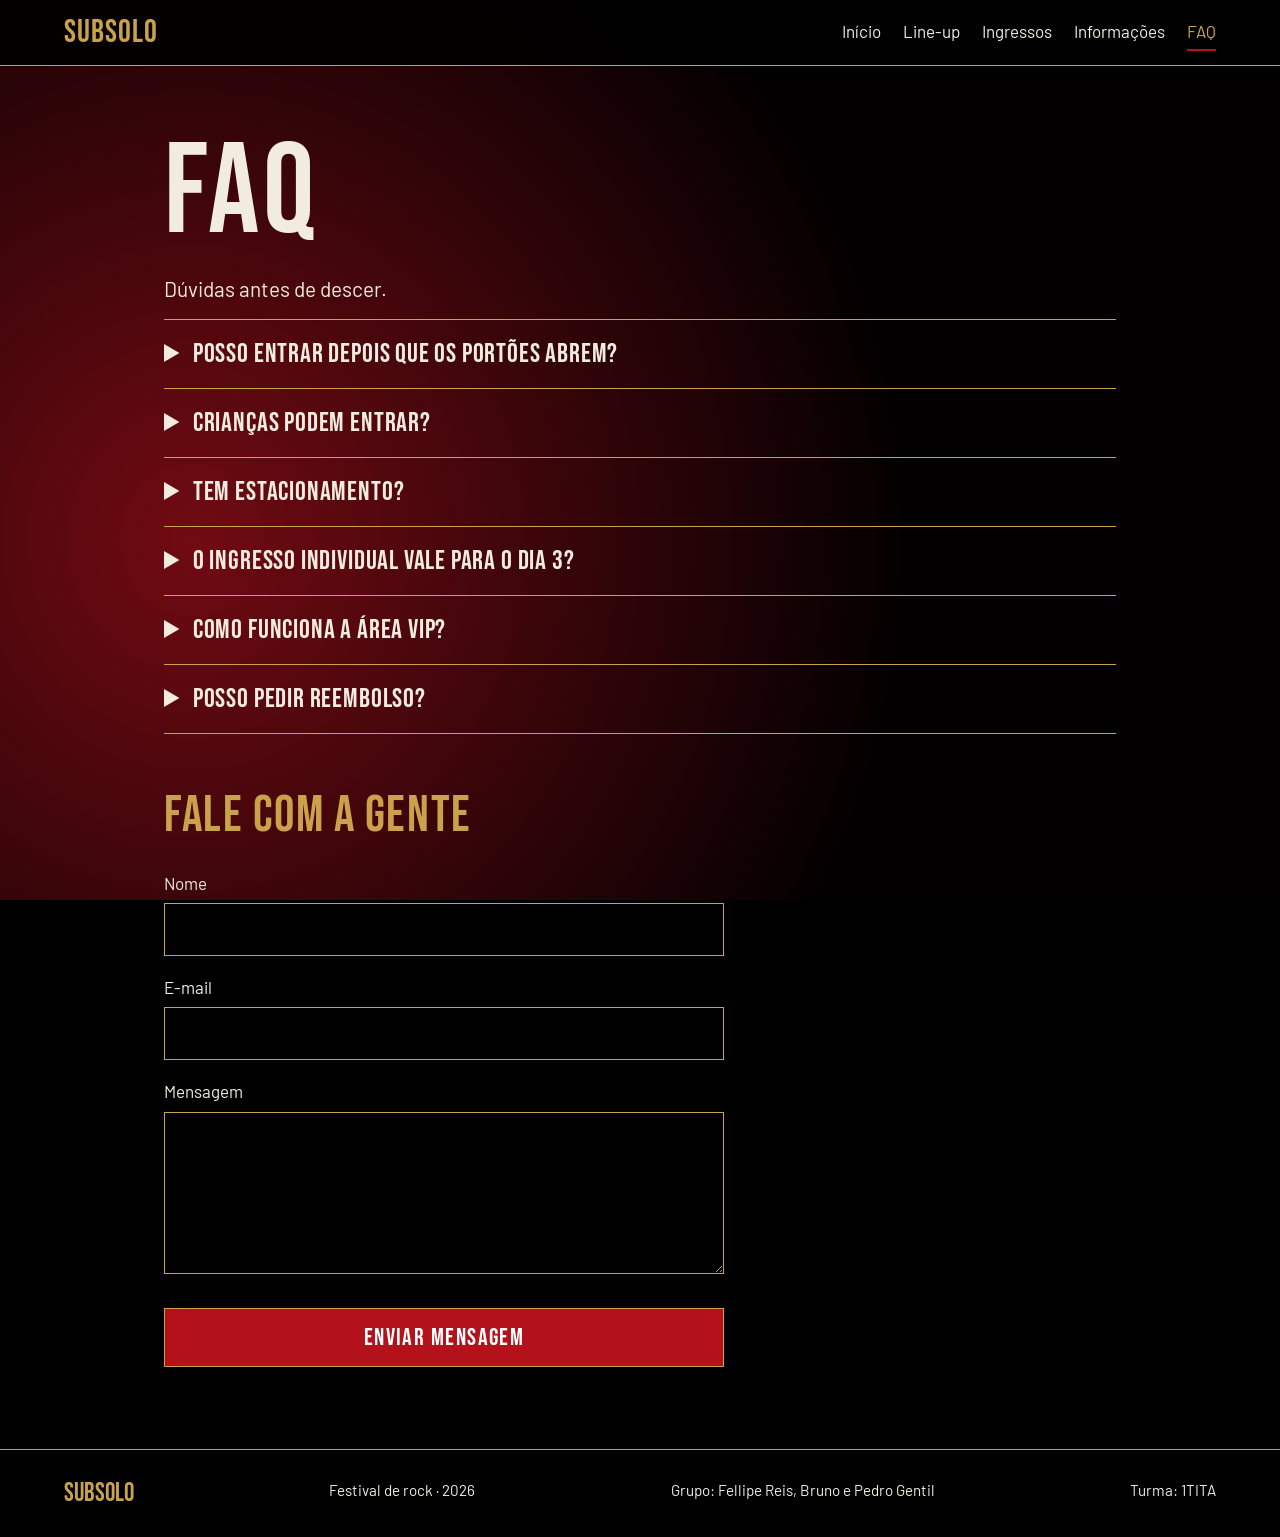
==== faq.html @ 49d37bcf "Initial commit" ====
<!DOCTYPE html><html lang="pt-BR"><head><meta charset="utf-8"><meta name="viewport" content="width=device-width,initial-scale=1"><title>FAQ | Subsolo Festival</title><link rel="preconnect" href="https://fonts.googleapis.com"><link rel="preconnect" href="https://fonts.gstatic.com" crossorigin><link href="https://fonts.googleapis.com/css2?family=Bebas+Neue&family=Barlow:wght@400;600&display=swap" rel="stylesheet"><link rel="stylesheet" href="style.css"></head><body>
<div id="bg"></div>
<header class="top"><a class="logo" href="index.html">SUBSOLO</a><nav><a href="index.html">Início</a><a href="lineup.html">Line-up</a><a href="ingressos.html">Ingressos</a><a href="informacoes.html">Informações</a><a href="faq.html" class=on aria-current=page>FAQ</a></nav></header>
<main><section class="wrap"><h1 class="pt">FAQ</h1><p class="lead">Dúvidas antes de descer.</p><div class="faq"><details><summary>Posso entrar depois que os portões abrem?</summary><p>Sim. Os portões ficam abertos das 18h até o fim do último show, mas não há reentrada após sair.</p></details><details><summary>Crianças podem entrar?</summary><p>Menores de 14 anos só com responsável. Menores de 18 precisam de autorização assinada.</p></details><details><summary>Tem estacionamento?</summary><p>Não. A região é de trânsito restrito. Use metrô ou trem, ou aplicativos de transporte.</p></details><details><summary>O ingresso individual vale para o dia 3?</summary><p>Não. O individual vale apenas em 1/12 e 2/12. Para o dia 3, escolha a dupla ou o quarteto.</p></details><details><summary>Como funciona a área VIP?</summary><p>O ingresso quarteto dá acesso ao setor frontal do Palco Subsolo, bar próprio e banheiros exclusivos.</p></details><details><summary>Posso pedir reembolso?</summary><p>Até 7 dias antes do festival, pelo formulário abaixo. Depois disso, só em caso de cancelamento.</p></details></div>
<h2>Fale com a gente</h2><form id="contato"><label>Nome<input name="nome" required></label><label>E-mail<input type="email" name="email" required></label><label>Mensagem<textarea name="msg" rows="5" required></textarea></label><button class="btn" type="submit">Enviar mensagem</button><p id="ok" role="status"></p></form></section></main>
<footer><strong>SUBSOLO</strong><span>Festival de rock · 2026</span><span>Grupo: Fellipe Reis, Bruno e Pedro Gentil</span><span>Turma: 1TITA</span></footer>
<script src="script.js"></script></body></html>
---- style.css ----
:root{--gold:#c9a24b;--red:#b3121b;--txt:#f2ece0}
*{box-sizing:border-box;margin:0}
html{scroll-behavior:smooth}
body{background:#000;color:var(--txt);font:17px/1.6 "Barlow",Arial,sans-serif}
#bg{position:fixed;inset:0;z-index:-1;background:radial-gradient(ellipse 80% 40% at 15% 20%,rgba(150,14,24,.75),transparent 70%),radial-gradient(ellipse 70% 35% at 90% 60%,rgba(110,8,16,.7),transparent 70%),radial-gradient(ellipse 90% 40% at 30% 100%,rgba(140,13,22,.65),transparent 70%),#030001;background-size:100% 300%;background-position:0 0}
h1,h2,h3,.logo,.name,.price{font-family:"Bebas Neue",Impact,"Arial Narrow",sans-serif;font-weight:400;letter-spacing:.03em;line-height:1}
a{color:var(--gold)}a:focus-visible,button:focus-visible,summary:focus-visible,input:focus-visible,textarea:focus-visible{outline:2px solid var(--gold);outline-offset:3px}
.top{position:sticky;top:0;z-index:5;display:flex;justify-content:space-between;align-items:center;flex-wrap:wrap;gap:12px;padding:14px 5vw;background:rgba(0,0,0,.88);border-bottom:1px solid var(--gold)}
.logo{font-size:2rem;color:var(--gold);text-decoration:none}
nav{display:flex;gap:22px;flex-wrap:wrap}nav a{color:var(--txt);text-decoration:none;padding:4px 0;border-bottom:2px solid transparent}nav a:hover,nav a.on{border-color:var(--red);color:var(--gold)}
.wrap{max-width:1080px;margin:0 auto;padding:64px 5vw}
h2{font-size:clamp(2rem,5vw,3.2rem);margin-bottom:28px;color:var(--gold)}h3{font-size:1.6rem}
.pt{font-size:clamp(3.5rem,12vw,8rem);color:var(--txt)}
.lead{font-size:1.3rem;max-width:34ch;margin:14px 0}
.hero{min-height:82vh;display:flex;flex-direction:column;justify-content:center;padding:0 5vw;max-width:1200px;margin:0 auto}
.hero h1{font-size:clamp(5rem,27vw,17rem);color:var(--txt);text-shadow:6px 6px 0 var(--red)}
.date{color:var(--gold);font-size:1.15rem}
.btn{display:inline-block;align-self:flex-start;margin-top:16px;padding:14px 30px;background:var(--red);color:#fff;text-decoration:none;font:1.5rem "Bebas Neue",Impact,sans-serif;letter-spacing:.06em;border:1px solid var(--gold);cursor:pointer}
.btn:hover{background:var(--gold);color:#000}
.hls{display:flex;flex-direction:column}
.hl{display:grid;grid-template-columns:110px 1fr 140px;grid-template-rows:auto auto;align-items:center;gap:0 24px;padding:20px 0;border-top:1px solid var(--gold);text-decoration:none;color:var(--txt);position:relative}
.hl:nth-child(2){padding-left:6vw}.hl:nth-child(3){padding-left:12vw}
.hl .d{font:2.4rem "Bebas Neue",Impact,sans-serif;color:var(--gold);grid-row:1/3}
.hl .name{font-size:clamp(2.4rem,7vw,4.6rem)}.hl .g{color:#d9c9a3}
.hl img{grid-column:3;grid-row:1/3;width:140px;height:175px;object-fit:cover;border:1px solid var(--gold)}
.more{margin-top:24px}
.band{border-left:6px solid var(--red);max-width:760px;margin-left:max(5vw,calc((100vw - 1080px)/2))}.band p{max-width:52ch}
.name{animation:bounce 2.6s ease-in-out infinite}
.act:nth-child(3) .name{animation-delay:.4s}.act:nth-child(4) .name{animation-delay:.8s}
@keyframes bounce{0%,100%{transform:translateY(0)}50%{transform:translateY(-3px)}}
.day h2 small{font-size:1.3rem;color:var(--txt);letter-spacing:.05em}
.act{display:grid;grid-template-columns:minmax(200px,300px) 1fr;gap:36px;align-items:end;margin-bottom:56px}
.act.rev{grid-template-columns:1fr minmax(200px,300px);margin-left:6vw}.act.rev img{order:2}
.act img{width:100%;height:auto;border:1px solid var(--gold);box-shadow:12px 12px 0 var(--red)}
.act .name{font-size:clamp(2.6rem,7vw,4.4rem)}
.when{color:var(--gold);font-size:1.3rem}.stage{margin-top:8px;padding-top:8px;border-top:1px solid var(--red);display:inline-block}
.tix{display:grid;grid-template-columns:1fr 1.2fr 1.6fr;align-items:end;margin-top:40px;border:1px solid var(--gold)}
.t{padding:32px 26px;background:rgba(0,0,0,.6)}.t.mid{background:rgba(120,10,18,.7);padding:44px 26px;border-inline:1px solid var(--gold)}
.t.vip{background:var(--gold);color:#000;padding:60px 26px}.t.vip h2{color:#000}
.price{font-size:4rem;margin:8px 0 12px}.note{margin-top:24px;max-width:60ch;color:#d9c9a3}
.cols{display:grid;grid-template-columns:1fr 1fr;gap:48px;margin-bottom:56px}.cols h3{color:var(--gold);margin:18px 0 4px}
.map{width:100%;height:auto;border:1px solid var(--gold)}
.rules ul{padding-left:20px;line-height:2}.rules .no{border-left:4px solid var(--red);padding-left:24px}
.faq{border-top:1px solid var(--gold);margin-bottom:56px}details{border-bottom:1px solid var(--gold);padding:18px 0}
summary{cursor:pointer;font:1.7rem "Bebas Neue",Impact,sans-serif;letter-spacing:.03em}details p{margin-top:10px;max-width:60ch}
form{display:grid;gap:18px;max-width:560px}label{display:grid;gap:6px}
input,textarea{background:rgba(0,0,0,.7);color:var(--txt);border:1px solid var(--gold);padding:12px;font:inherit}
#ok{color:var(--gold)}
footer{display:flex;flex-wrap:wrap;justify-content:space-between;gap:12px;padding:28px 5vw;background:#000;border-top:1px solid var(--gold);font-size:.95rem}footer strong{font:1.6rem "Bebas Neue",Impact,sans-serif;color:var(--gold)}
@media(max-width:760px){.cols,.tix,.act,.act.rev{grid-template-columns:1fr;margin-left:0}.act.rev img{order:0}.hl{grid-template-columns:70px 1fr}.hl img{display:none}.hl:nth-child(n){padding-left:0}.t.vip,.t.mid{padding:32px 26px}}
@media(prefers-reduced-motion:reduce){.name{animation:none}}
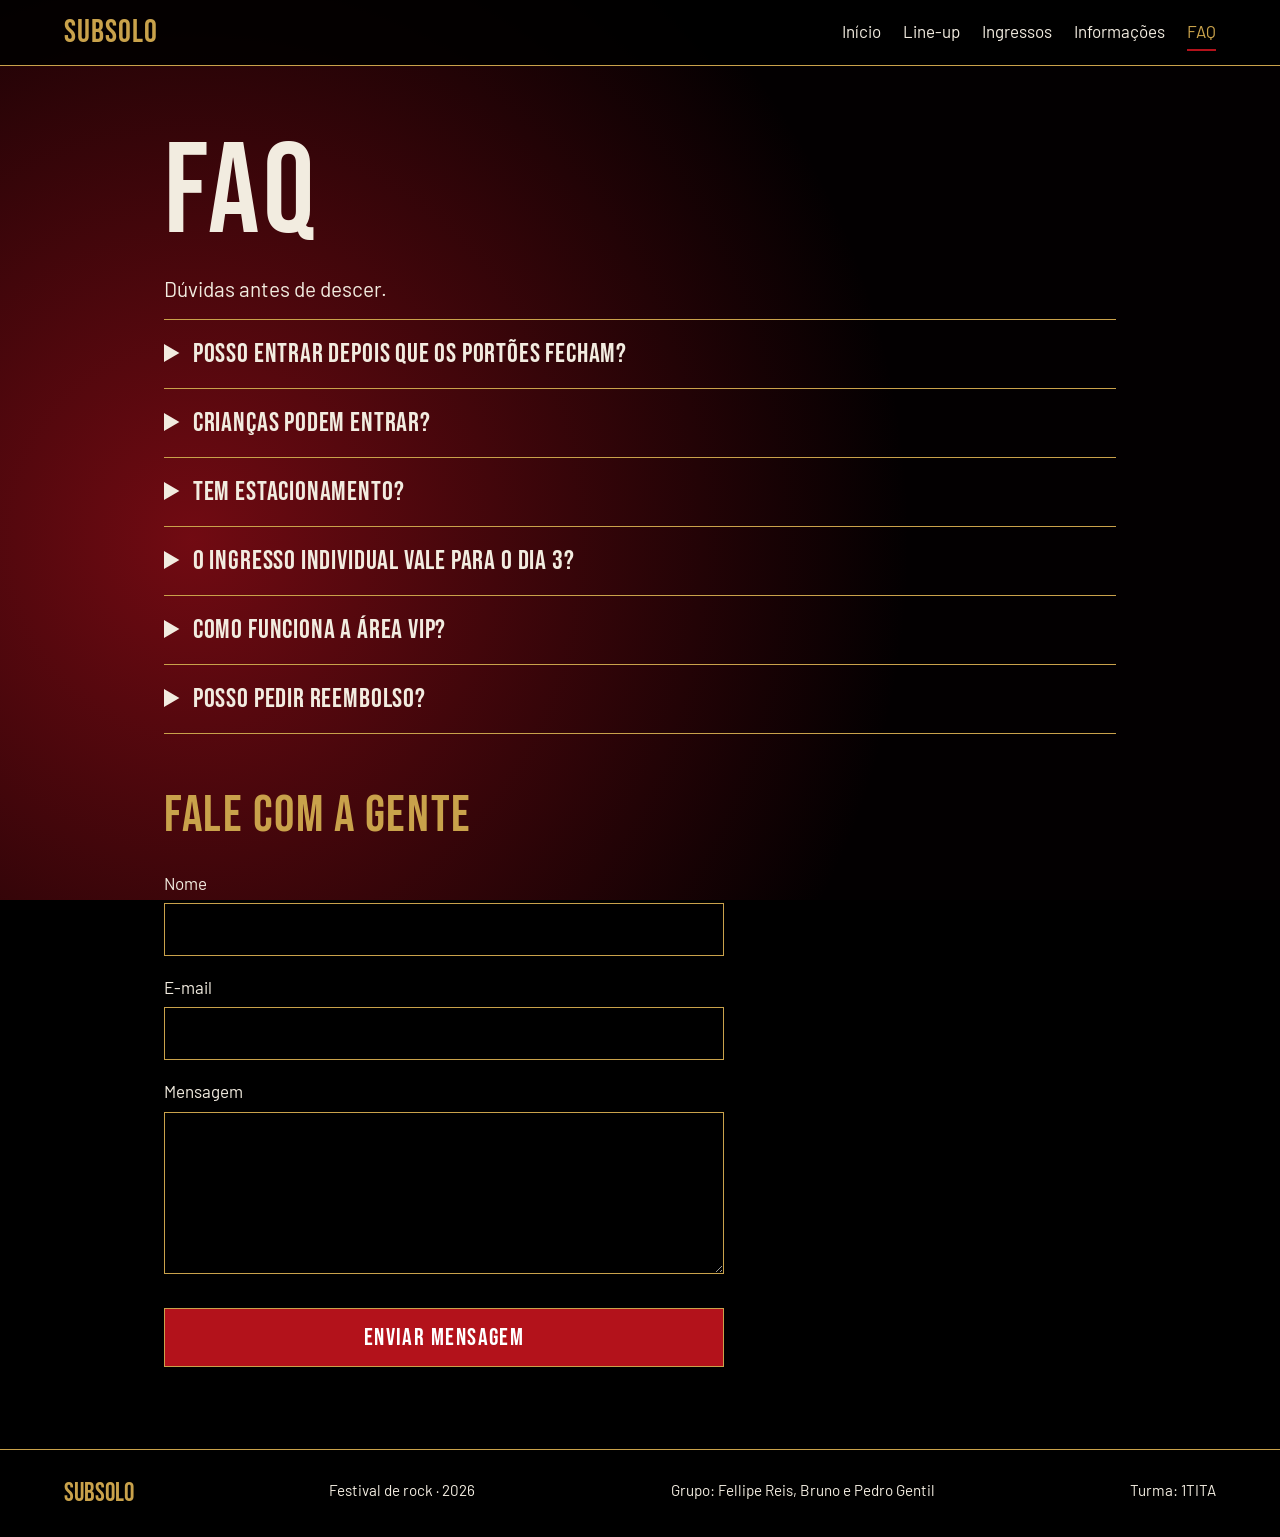
==== commit 9fe09f4d: "troca da primeira pergunta no faq pois era uma pergunta meio burra" ====
--- a/faq.html
+++ b/faq.html
@@ -1,7 +1,7 @@
 <!DOCTYPE html><html lang="pt-BR"><head><meta charset="utf-8"><meta name="viewport" content="width=device-width,initial-scale=1"><title>FAQ | Subsolo Festival</title><link rel="preconnect" href="https://fonts.googleapis.com"><link rel="preconnect" href="https://fonts.gstatic.com" crossorigin><link href="https://fonts.googleapis.com/css2?family=Bebas+Neue&family=Barlow:wght@400;600&display=swap" rel="stylesheet"><link rel="stylesheet" href="style.css"></head><body>
 <div id="bg"></div>
 <header class="top"><a class="logo" href="index.html">SUBSOLO</a><nav><a href="index.html">Início</a><a href="lineup.html">Line-up</a><a href="ingressos.html">Ingressos</a><a href="informacoes.html">Informações</a><a href="faq.html" class=on aria-current=page>FAQ</a></nav></header>
-<main><section class="wrap"><h1 class="pt">FAQ</h1><p class="lead">Dúvidas antes de descer.</p><div class="faq"><details><summary>Posso entrar depois que os portões abrem?</summary><p>Sim. Os portões ficam abertos das 18h até o fim do último show, mas não há reentrada após sair.</p></details><details><summary>Crianças podem entrar?</summary><p>Menores de 14 anos só com responsável. Menores de 18 precisam de autorização assinada.</p></details><details><summary>Tem estacionamento?</summary><p>Não. A região é de trânsito restrito. Use metrô ou trem, ou aplicativos de transporte.</p></details><details><summary>O ingresso individual vale para o dia 3?</summary><p>Não. O individual vale apenas em 1/12 e 2/12. Para o dia 3, escolha a dupla ou o quarteto.</p></details><details><summary>Como funciona a área VIP?</summary><p>O ingresso quarteto dá acesso ao setor frontal do Palco Subsolo, bar próprio e banheiros exclusivos.</p></details><details><summary>Posso pedir reembolso?</summary><p>Até 7 dias antes do festival, pelo formulário abaixo. Depois disso, só em caso de cancelamento.</p></details></div>
+<main><section class="wrap"><h1 class="pt">FAQ</h1><p class="lead">Dúvidas antes de descer.</p><div class="faq"><details><summary>Posso entrar depois que os portões fecham?</summary><p>Não. Os portões ficam abertos das 18h até o fim do último show, mas não há reentrada após sair.</p></details><details><summary>Crianças podem entrar?</summary><p>Menores de 14 anos só com responsável. Menores de 18 precisam de autorização assinada.</p></details><details><summary>Tem estacionamento?</summary><p>Não. A região é de trânsito restrito. Use metrô ou trem, ou aplicativos de transporte.</p></details><details><summary>O ingresso individual vale para o dia 3?</summary><p>Não. O individual vale apenas em 1/12 e 2/12. Para o dia 3, escolha a dupla ou o quarteto.</p></details><details><summary>Como funciona a área VIP?</summary><p>O ingresso quarteto dá acesso ao setor frontal do Palco Subsolo, bar próprio e banheiros exclusivos.</p></details><details><summary>Posso pedir reembolso?</summary><p>Até 7 dias antes do festival, pelo formulário abaixo. Depois disso, só em caso de cancelamento.</p></details></div>
 <h2>Fale com a gente</h2><form id="contato"><label>Nome<input name="nome" required></label><label>E-mail<input type="email" name="email" required></label><label>Mensagem<textarea name="msg" rows="5" required></textarea></label><button class="btn" type="submit">Enviar mensagem</button><p id="ok" role="status"></p></form></section></main>
 <footer><strong>SUBSOLO</strong><span>Festival de rock · 2026</span><span>Grupo: Fellipe Reis, Bruno e Pedro Gentil</span><span>Turma: 1TITA</span></footer>
 <script src="script.js"></script></body></html>
